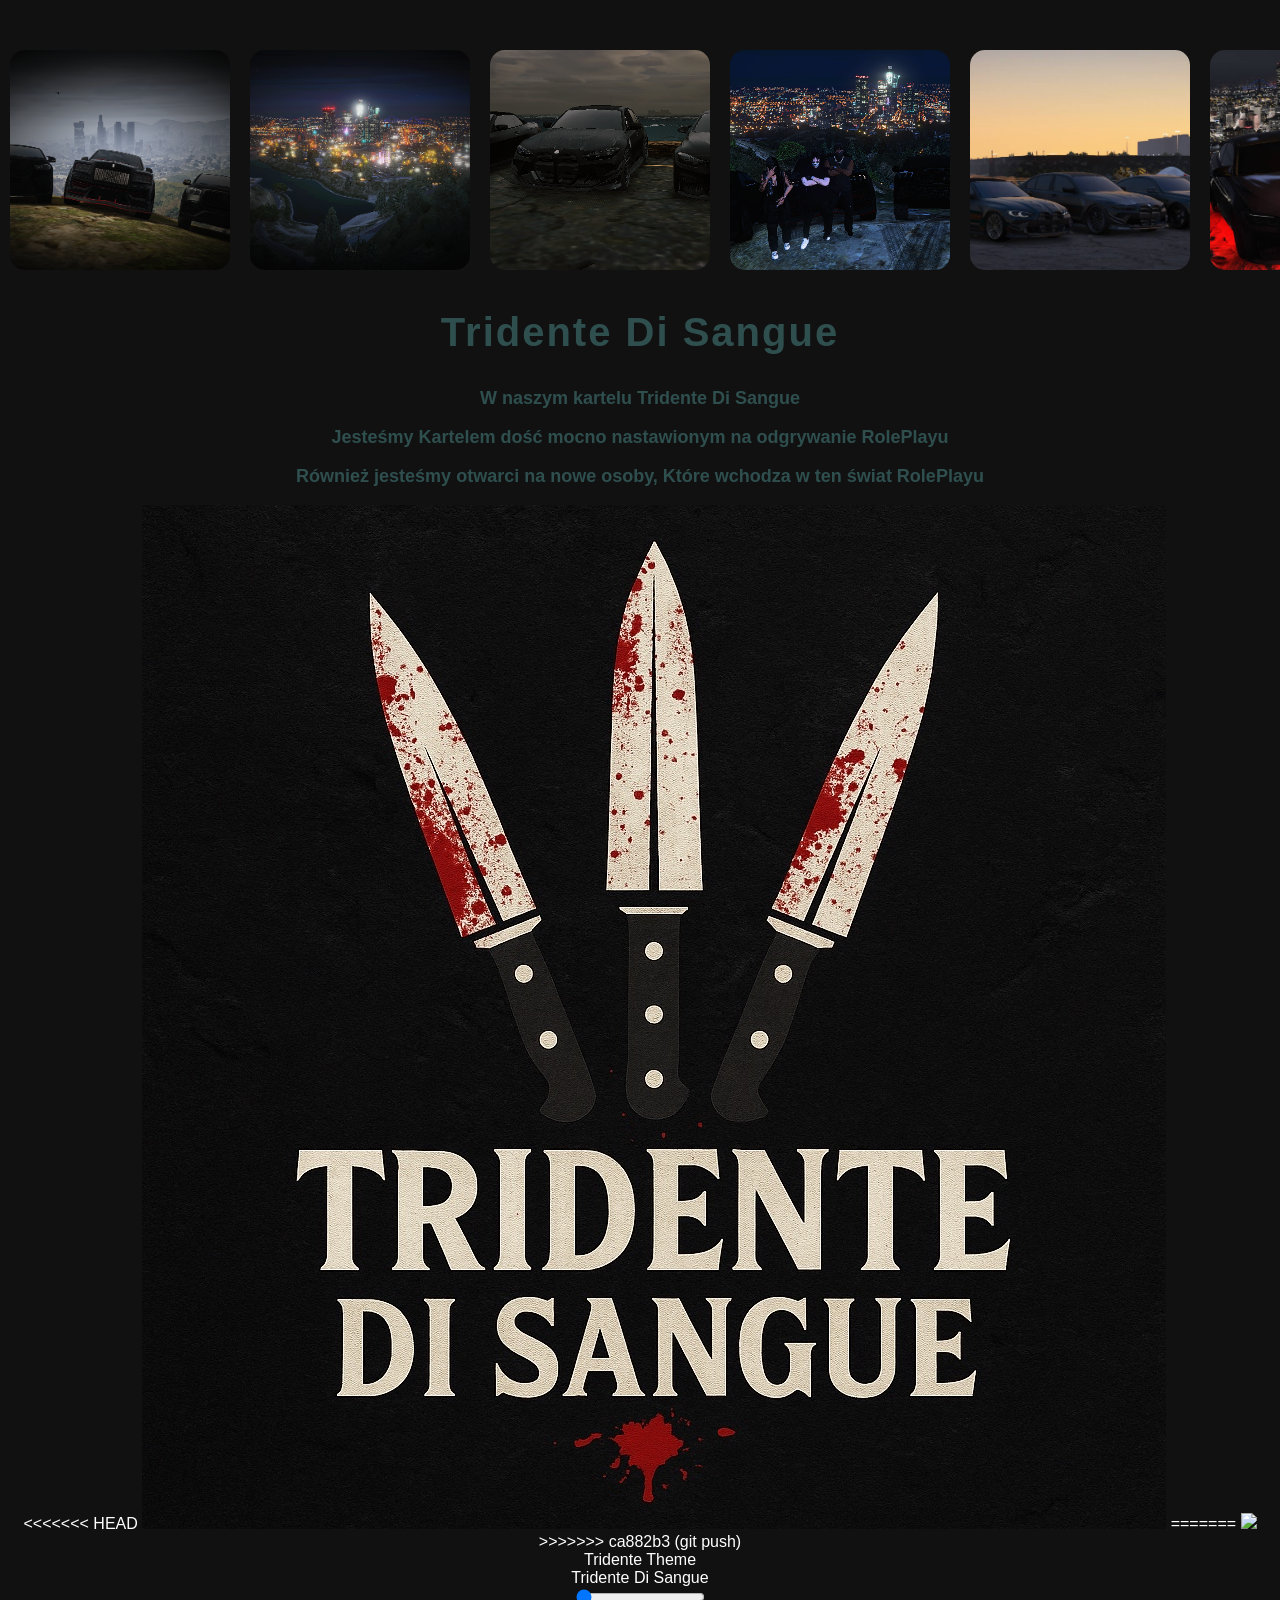
==== index.html @ 9281f4cb "git push" ====
<!DOCTYPE html>
<html lang="pl">
<head>
    <meta charset="UTF-8">
    <meta name="viewport" content="width=device-width, initial-scale=1.0">
    <link rel="stylesheet" href="galeria.css">
    <link rel="shortcut icon" href="Zdjecia/tridente.png" type="image/x-icon">
    <title>Tridente Di Sangue</title>
</head>
<body id="wrapper">
    
    <section>

        <main>

            <!-- ZDJĘCIA -->
            <div class="slider">
                <div class="track">

                    <!-- ORYGINAŁ -->
                    <div class="slide"><img src="1.png"></div>
                    <div class="slide"><img src="2.png"></div>
                    <div class="slide"><img src="3.png"></div>
                    <div class="slide"><img src="4.png"></div>
                    <div class="slide"><img src="5.png"></div>
                    <div class="slide"><img src="6.png"></div>
                    <div class="slide"><img src="7.png"></div>
                    <div class="slide"><img src="8.png"></div>
                    <div class="slide"><img src="9.png"></div>
                    <div class="slide"><img src="10.png"></div>
                    <div class="slide"><img src="11.png"></div>
                    <div class="slide"><img src="12.png"></div>
                    <div class="slide"><img src="13.png"></div>
                    <div class="slide"><img src="14.png"></div>
                    <div class="slide"><img src="15.png"></div>
                    <div class="slide"><img src="16.png"></div>
                    <div class="slide"><img src="17.png"></div>
                    <div class="slide"><img src="19.png"></div>
                    <div class="slide"><img src="20.png"></div>
                    <div class="slide"><img src="21.png"></div>
                    <div class="slide"><img src="22.png"></div>


                    <!-- KOPIA -->
                     <div class="slide"><img src="1.png"></div>
                    <div class="slide"><img src="2.png"></div>
                    <div class="slide"><img src="3.png"></div>
                    <div class="slide"><img src="4.png"></div>
                    <div class="slide"><img src="5.png"></div>
                    <div class="slide"><img src="6.png"></div>
                    <div class="slide"><img src="7.png"></div>
                    <div class="slide"><img src="8.png"></div>
                    <div class="slide"><img src="9.png"></div>
                    <div class="slide"><img src="10.png"></div>
                    <div class="slide"><img src="11.png"></div>
                    <div class="slide"><img src="12.png"></div>
                    <div class="slide"><img src="13.png"></div>
                    <div class="slide"><img src="14.png"></div>
                    <div class="slide"><img src="15.png"></div>
                    <div class="slide"><img src="16.png"></div>
                    <div class="slide"><img src="17.png"></div>
                    <div class="slide"><img src="19.png"></div>
                    <div class="slide"><img src="20.png"></div>
                    <div class="slide"><img src="21.png"></div>
                    <div class="slide"><img src="22.png"></div>
                </div>
            </div>

            <!-- NAPIS POD ZDJĘCIAMI -->
            <header>
                <h1>Tridente Di Sangue</h1>
                <p>W naszym kartelu Tridente Di Sangue</p>
                <div class="opis">
                    <p>Jesteśmy Kartelem dość mocno nastawionym na odgrywanie RolePlayu</p>
                    <p>Również jesteśmy otwarci na nowe osoby, Które wchodza w ten świat RolePlayu</p>
                    <p></p>


                </div>
                <div class="spotify-player">
<<<<<<< HEAD
<img src="tridente.png" class="cover">
=======
<img src="cover.jpg" class="cover">
>>>>>>> ca882b3 (git push)

<div class="info">
<div class="title">Tridente Theme</div>
 <div class="artist">Tridente Di Sangue</div>

                            <input type="range" id="progress" value="0">
                        </div>

                <button onclick="togglePlay()" id="playBtn">▶</button>

<<<<<<< HEAD
                    <audio id="audio" src="PRO8L3M - VHS.mp3"></audio>
                    <audio id="audio" src="Ritz Carlton (Remix).mp3"></audio>
=======
                    <audio id="audio" src="muzyka.mp3"></audio>
>>>>>>> ca882b3 (git push)
</div>
            </header>

<script src="JavaScript.js"></script>

        </main>

        <footer>
    
        </footer>

    </section>


</body>
</html>
---- galeria.css ----
body {
            margin: 0;
            background: #111;
            color: white;
            font-family: Arial, sans-serif;
            text-align: center;
        }

        section {
            padding-top: 40px;
        }

        /* SLIDER */
        .slider {
            overflow: hidden;
            width: 100%;
        }

        .track {
            display: flex;
            width: max-content;
            animation: scroll 45s linear infinite;
        }

        .slide {
            width: 220px;
            height: 220px;
            margin: 10px;
            flex-shrink: 0;
        }

        .slide img {
            width: 100%;
            height: 100%;
            object-fit: cover;
            border-radius: 15px;
        }

        @keyframes scroll {
            from {
                transform: translateX(0);
            }
            to {
                transform: translateX(-50%);
            }
        }

        header h1 {
            margin-top: 30px;
            font-size: 40px;
            letter-spacing: 2px;
            color: darkslategrey;
        }
        header h1:hover{
            color: darkred;
        }
        header p {
            color: darkslategrey;
            text-align: center;
            font-size: large;
            font-family: 'Lucida Sans', 'Lucida Sans Regular', 'Lucida Grande', 'Lucida Sans Unicode', Geneva, Verdana, sans-serif;
            font-weight: bold;
        
        
        }
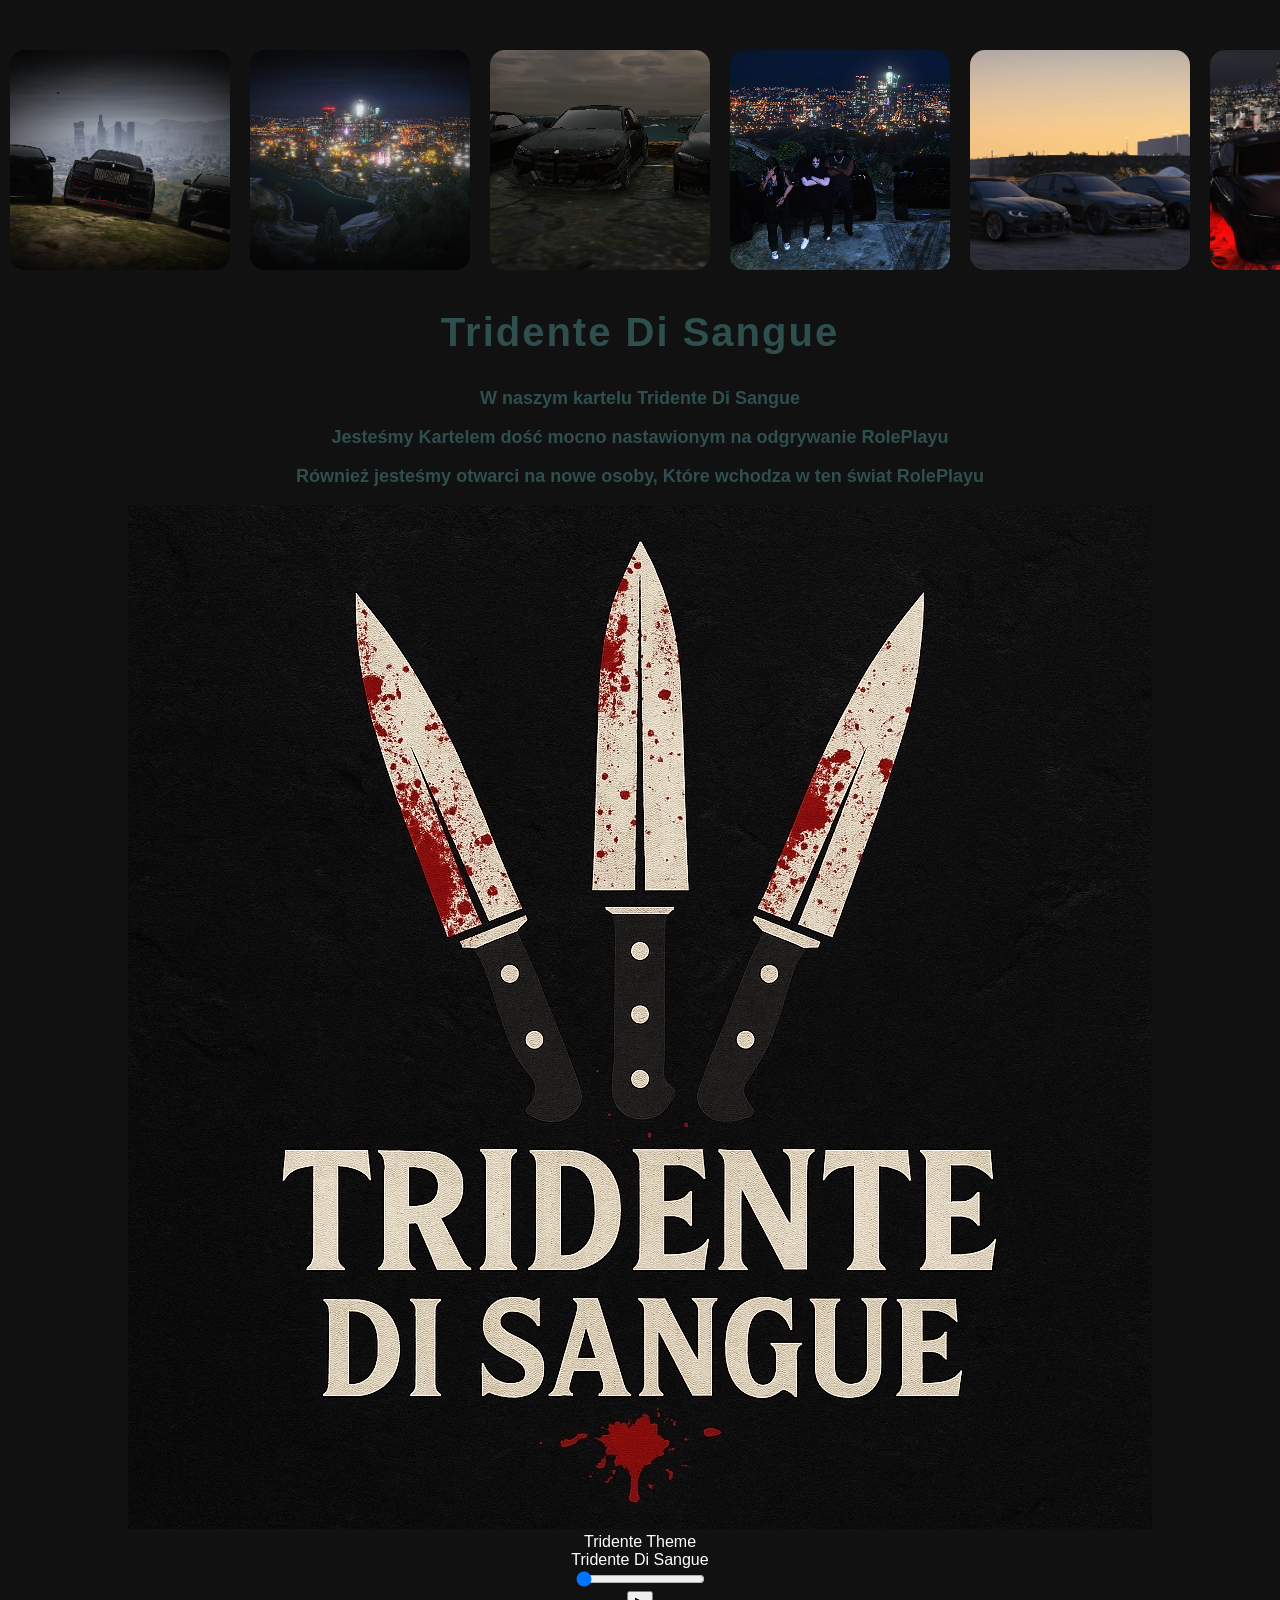
==== commit 29a1ae58: "Update index.html" ====
--- a/index.html
+++ b/index.html
@@ -78,11 +78,7 @@
 
                 </div>
                 <div class="spotify-player">
-<<<<<<< HEAD
 <img src="tridente.png" class="cover">
-=======
-<img src="cover.jpg" class="cover">
->>>>>>> ca882b3 (git push)
 
 <div class="info">
 <div class="title">Tridente Theme</div>
@@ -93,16 +89,10 @@
 
                 <button onclick="togglePlay()" id="playBtn">▶</button>
 
-<<<<<<< HEAD
                     <audio id="audio" src="PRO8L3M - VHS.mp3"></audio>
                     <audio id="audio" src="Ritz Carlton (Remix).mp3"></audio>
-=======
-                    <audio id="audio" src="muzyka.mp3"></audio>
->>>>>>> ca882b3 (git push)
 </div>
             </header>
-
-<script src="JavaScript.js"></script>
 
         </main>
 
@@ -112,6 +102,5 @@
 
     </section>
 
-
 </body>
 </html>
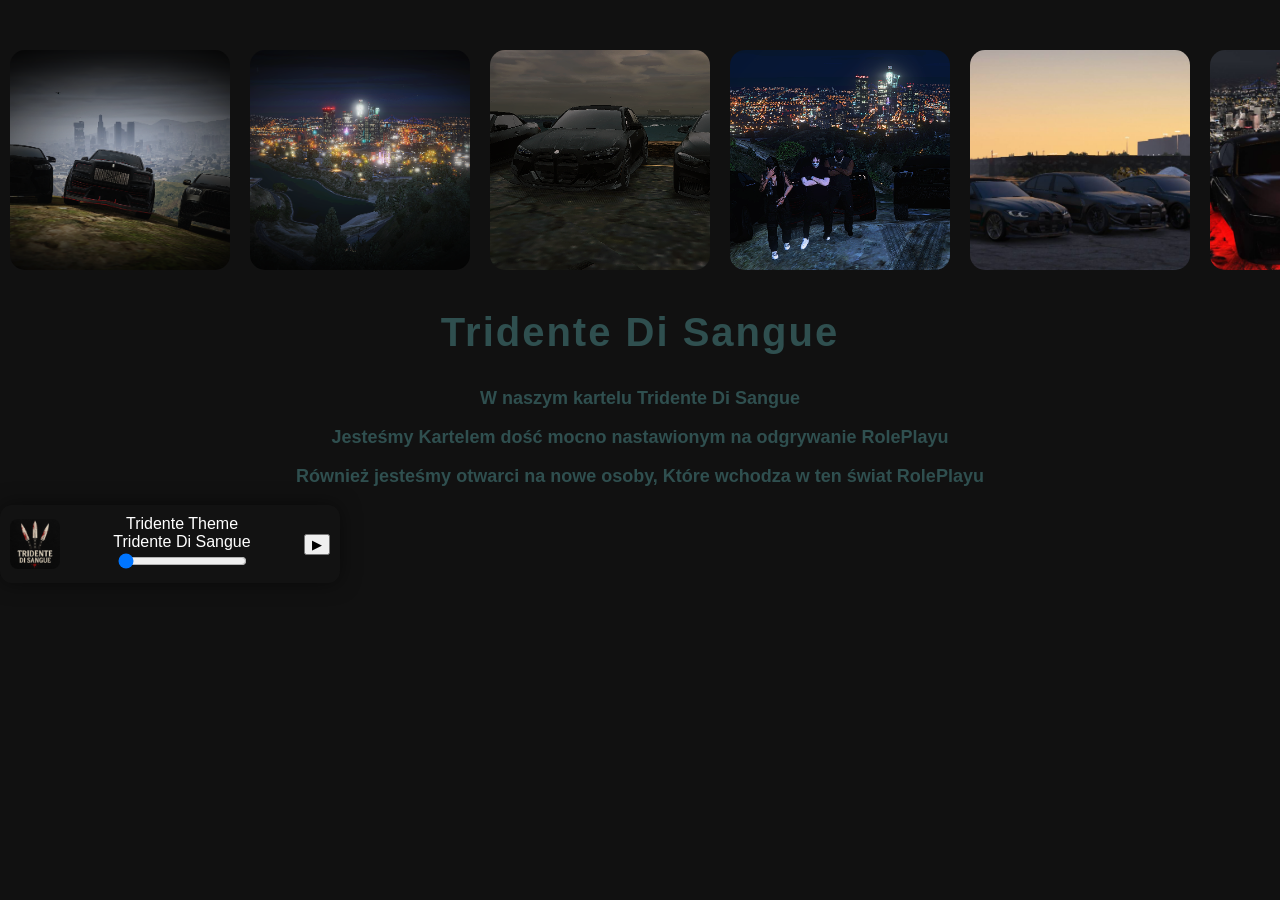
==== commit 8567bcbe: "Update index.html" ====
--- a/index.html
+++ b/index.html
@@ -94,6 +94,8 @@
 </div>
             </header>
 
+<script src="JavaScript.js"></script>
+
         </main>
 
         <footer>
@@ -102,5 +104,6 @@
 
     </section>
 
+
 </body>
 </html>
--- a/galeria.css
+++ b/galeria.css
@@ -60,6 +60,25 @@
             font-size: large;
             font-family: 'Lucida Sans', 'Lucida Sans Regular', 'Lucida Grande', 'Lucida Sans Unicode', Geneva, Verdana, sans-serif;
             font-weight: bold;
-        
-        
-        }+          }
+.spotify-player {
+  display: flex;
+  align-items: center;
+  gap: 15px;
+  background: #121212;
+  color: white;
+  padding: 10px;
+  border-radius: 12px;
+  width: 320px;
+  box-shadow: 0 0 20px rgba(0,0,0,0.5);
+}
+
+.cover {
+  width: 50px;
+  height: 50px;
+  border-radius: 8px;
+}
+
+.info {
+  flex: 1;
+}
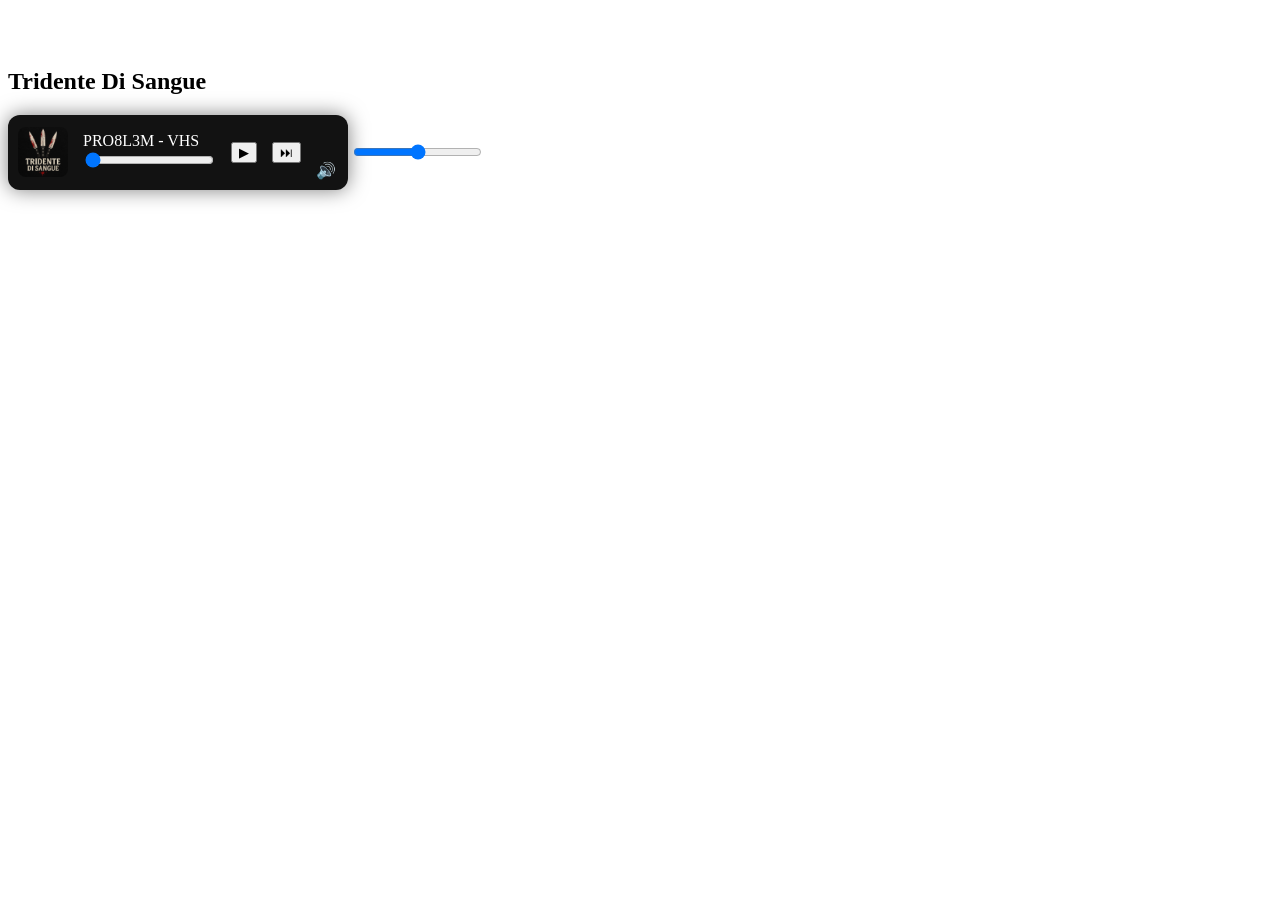
==== commit 66bb77fb: "poprawki strony" ====
--- a/index.html
+++ b/index.html
@@ -3,107 +3,97 @@
 <head>
     <meta charset="UTF-8">
     <meta name="viewport" content="width=device-width, initial-scale=1.0">
-    <link rel="stylesheet" href="galeria.css">
-    <link rel="shortcut icon" href="Zdjecia/tridente.png" type="image/x-icon">
+    <link rel="stylesheet" href="Maincss/galeria.css">
+    <link rel="shortcut icon" href="Zdjecia/tridente.png">
     <title>Tridente Di Sangue</title>
 </head>
+
 <body id="wrapper">
-    
-    <section>
 
-        <main>
+<section>
+<main>
 
-            <!-- ZDJĘCIA -->
-            <div class="slider">
-                <div class="track">
+<h1>Tridente Di Sangue</h1>
 
-                    <!-- ORYGINAŁ -->
-                    <div class="slide"><img src="1.png"></div>
-                    <div class="slide"><img src="2.png"></div>
-                    <div class="slide"><img src="3.png"></div>
-                    <div class="slide"><img src="4.png"></div>
-                    <div class="slide"><img src="5.png"></div>
-                    <div class="slide"><img src="6.png"></div>
-                    <div class="slide"><img src="7.png"></div>
-                    <div class="slide"><img src="8.png"></div>
-                    <div class="slide"><img src="9.png"></div>
-                    <div class="slide"><img src="10.png"></div>
-                    <div class="slide"><img src="11.png"></div>
-                    <div class="slide"><img src="12.png"></div>
-                    <div class="slide"><img src="13.png"></div>
-                    <div class="slide"><img src="14.png"></div>
-                    <div class="slide"><img src="15.png"></div>
-                    <div class="slide"><img src="16.png"></div>
-                    <div class="slide"><img src="17.png"></div>
-                    <div class="slide"><img src="19.png"></div>
-                    <div class="slide"><img src="20.png"></div>
-                    <div class="slide"><img src="21.png"></div>
-                    <div class="slide"><img src="22.png"></div>
+<div class="spotify-player">
 
+    <img src="Zdjecia/tridente.png" class="cover">
 
-                    <!-- KOPIA -->
-                     <div class="slide"><img src="1.png"></div>
-                    <div class="slide"><img src="2.png"></div>
-                    <div class="slide"><img src="3.png"></div>
-                    <div class="slide"><img src="4.png"></div>
-                    <div class="slide"><img src="5.png"></div>
-                    <div class="slide"><img src="6.png"></div>
-                    <div class="slide"><img src="7.png"></div>
-                    <div class="slide"><img src="8.png"></div>
-                    <div class="slide"><img src="9.png"></div>
-                    <div class="slide"><img src="10.png"></div>
-                    <div class="slide"><img src="11.png"></div>
-                    <div class="slide"><img src="12.png"></div>
-                    <div class="slide"><img src="13.png"></div>
-                    <div class="slide"><img src="14.png"></div>
-                    <div class="slide"><img src="15.png"></div>
-                    <div class="slide"><img src="16.png"></div>
-                    <div class="slide"><img src="17.png"></div>
-                    <div class="slide"><img src="19.png"></div>
-                    <div class="slide"><img src="20.png"></div>
-                    <div class="slide"><img src="21.png"></div>
-                    <div class="slide"><img src="22.png"></div>
-                </div>
-            </div>
+    <div class="info">
+        <div id="title">Tridente Theme</div>
+        <input type="range" id="progress" value="0">
+    </div>
 
-            <!-- NAPIS POD ZDJĘCIAMI -->
-            <header>
-                <h1>Tridente Di Sangue</h1>
-                <p>W naszym kartelu Tridente Di Sangue</p>
-                <div class="opis">
-                    <p>Jesteśmy Kartelem dość mocno nastawionym na odgrywanie RolePlayu</p>
-                    <p>Również jesteśmy otwarci na nowe osoby, Które wchodza w ten świat RolePlayu</p>
-                    <p></p>
+    <button onclick="togglePlay()" id="playBtn">▶</button>
+    <button onclick="nextSong()">⏭</button>
 
+    <br><br>
 
-                </div>
-                <div class="spotify-player">
-<img src="tridente.png" class="cover">
+    🔊 <input type="range" min="0" max="1" step="0.01" onchange="audio.volume = this.value">
 
-<div class="info">
-<div class="title">Tridente Theme</div>
- <div class="artist">Tridente Di Sangue</div>
+    <audio id="audio"></audio>
 
-                            <input type="range" id="progress" value="0">
-                        </div>
+</div>
 
-                <button onclick="togglePlay()" id="playBtn">▶</button>
+</main>
+</section>
 
-                    <audio id="audio" src="PRO8L3M - VHS.mp3"></audio>
-                    <audio id="audio" src="Ritz Carlton (Remix).mp3"></audio>
-</div>
-            </header>
+<script>
 
-<script src="JavaScript.js"></script>
+// ===== MUZYKA =====
+const audio = document.getElementById("audio");
+const playBtn = document.getElementById("playBtn");
+const title = document.getElementById("title");
 
-        </main>
+let songs = [
+    "Muzyka/vhs.mp3",
+    "Muzyka/ritz.mp3",
+    "Muzyka/blok.mp3",
+    "Muzyka/czarownica.mp3"
+];
 
-        <footer>
-    
-        </footer>
+let names = [
+    "PRO8L3M - VHS",
+    "Ritz Carlton Remix",
+    "DISCODŻEMIK",
+    "Czarownica"
+];
 
-    </section>
+let current = 0;
 
+function loadSong(index) {
+    audio.src = songs[index];
+    title.textContent = names[index];
+}
+
+function togglePlay() {
+    if (audio.paused) {
+        audio.play();
+        playBtn.textContent = "⏸";
+    } else {
+        audio.pause();
+        playBtn.textContent = "▶";
+    }
+}
+
+function nextSong() {
+    current++;
+    if (current >= songs.length) current = 0;
+    loadSong(current);
+    audio.play();
+    playBtn.textContent = "⏸";
+}
+
+// progress bar
+audio.addEventListener("timeupdate", () => {
+    document.getElementById("progress").value =
+        (audio.currentTime / audio.duration) * 100 || 0;
+});
+
+// start
+loadSong(current);
+
+</script>
 
 </body>
-</html>
+</html>
--- a/Maincss/galeria.css
+++ b/Maincss/galeria.css
@@ -0,0 +1,152 @@
+<<<<<<< HEAD:galeria.css
+body {
+            margin: 0;
+            background: #111;
+            color: white;
+            font-family: Arial, sans-serif;
+            text-align: center;
+        }
+
+        section {
+            padding-top: 40px;
+        }
+
+        /* SLIDER */
+        .slider {
+            overflow: hidden;
+            width: 100%;
+        }
+
+        .track {
+            display: flex;
+            width: max-content;
+            animation: scroll 45s linear infinite;
+        }
+
+        .slide {
+            width: 220px;
+            height: 220px;
+            margin: 10px;
+            flex-shrink: 0;
+        }
+
+        .slide img {
+            width: 100%;
+            height: 100%;
+            object-fit: cover;
+            border-radius: 15px;
+        }
+
+        @keyframes scroll {
+            from {
+                transform: translateX(0);
+            }
+            to {
+                transform: translateX(-50%);
+            }
+        }
+
+        header h1 {
+            margin-top: 30px;
+            font-size: 40px;
+            letter-spacing: 2px;
+            color: darkslategrey;
+        }
+        header h1:hover{
+            color: darkred;
+        }
+        header p {
+            color: darkslategrey;
+            text-align: center;
+            font-size: large;
+            font-family: 'Lucida Sans', 'Lucida Sans Regular', 'Lucida Grande', 'Lucida Sans Unicode', Geneva, Verdana, sans-serif;
+            font-weight: bold;
+          }
+.spotify-player {
+  display: flex;
+  align-items: center;
+  gap: 15px;
+  background: #121212;
+  color: white;
+  padding: 10px;
+  border-radius: 12px;
+  width: 320px;
+  box-shadow: 0 0 20px rgba(0,0,0,0.5);
+}
+
+.cover {
+  width: 50px;
+  height: 50px;
+  border-radius: 8px;
+}
+
+.info {
+  flex: 1;
+}
+=======
+body {
+            margin: 0;
+            background: #111;
+            color: white;
+            font-family: Arial, sans-serif;
+            text-align: center;
+        }
+
+        section {
+            padding-top: 40px;
+        }
+
+        /* SLIDER */
+        .slider {
+            overflow: hidden;
+            width: 100%;
+        }
+
+        .track {
+            display: flex;
+            width: max-content;
+            animation: scroll 45s linear infinite;
+        }
+
+        .slide {
+            width: 220px;
+            height: 220px;
+            margin: 10px;
+            flex-shrink: 0;
+        }
+
+        .slide img {
+            width: 100%;
+            height: 100%;
+            object-fit: cover;
+            border-radius: 15px;
+        }
+
+        @keyframes scroll {
+            from {
+                transform: translateX(0);
+            }
+            to {
+                transform: translateX(-50%);
+            }
+        }
+
+        header h1 {
+            margin-top: 30px;
+            font-size: 40px;
+            letter-spacing: 2px;
+            color: darkslategrey;
+        }
+        header h1:hover{
+            color: darkred;
+        }
+        header p {
+            color: darkslategrey;
+            text-align: center;
+            font-size: large;
+            font-family: 'Lucida Sans', 'Lucida Sans Regular', 'Lucida Grande', 'Lucida Sans Unicode', Geneva, Verdana, sans-serif;
+            font-weight: bold;
+        
+        
+        }
+>>>>>>> de02b9a (aktualizacja strony):Maincss/galeria.css
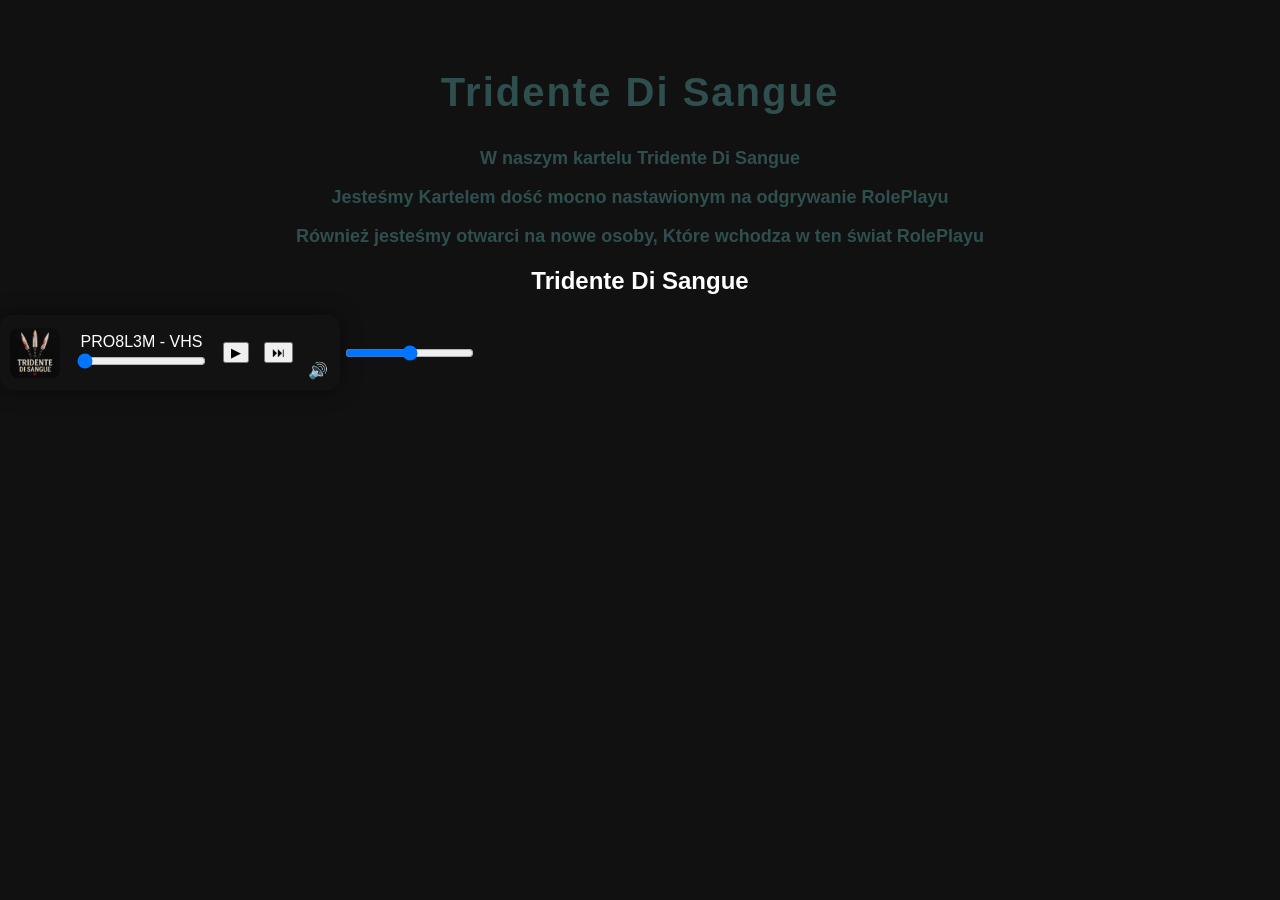
==== commit 8d534801: "aktualizacja strony" ====
--- a/index.html
+++ b/index.html
@@ -11,6 +11,17 @@
 <body id="wrapper">
 
 <section>
+    <header>
+                <h1>Tridente Di Sangue</h1>
+                <p>W naszym kartelu Tridente Di Sangue</p>
+                <div class="opis">
+                    <p>Jesteśmy Kartelem dość mocno nastawionym na odgrywanie RolePlayu</p>
+                    <p>Również jesteśmy otwarci na nowe osoby, Które wchodza w ten świat RolePlayu</p>
+                    <p></p>
+
+
+                </div>
+            </header>
 <main>
 
 <h1>Tridente Di Sangue</h1>
@@ -46,7 +57,7 @@
 const title = document.getElementById("title");
 
 let songs = [
-    "Muzyka/vhs.mp3",
+    "Muzyka/PRO8L3M - VHS.mp3",
     "Muzyka/ritz.mp3",
     "Muzyka/blok.mp3",
     "Muzyka/czarownica.mp3"
--- a/Maincss/galeria.css
+++ b/Maincss/galeria.css
@@ -1,152 +1,75 @@
-<<<<<<< HEAD:galeria.css
+
 body {
-            margin: 0;
-            background: #111;
-            color: white;
-            font-family: Arial, sans-serif;
-            text-align: center;
-        }
-
-        section {
-            padding-top: 40px;
-        }
-
-        /* SLIDER */
-        .slider {
-            overflow: hidden;
-            width: 100%;
-        }
-
-        .track {
-            display: flex;
-            width: max-content;
-            animation: scroll 45s linear infinite;
-        }
-
-        .slide {
-            width: 220px;
-            height: 220px;
-            margin: 10px;
-            flex-shrink: 0;
-        }
-
-        .slide img {
-            width: 100%;
-            height: 100%;
-            object-fit: cover;
-            border-radius: 15px;
-        }
-
-        @keyframes scroll {
-            from {
-                transform: translateX(0);
-            }
-            to {
-                transform: translateX(-50%);
-            }
-        }
-
-        header h1 {
-            margin-top: 30px;
-            font-size: 40px;
-            letter-spacing: 2px;
-            color: darkslategrey;
-        }
-        header h1:hover{
-            color: darkred;
-        }
-        header p {
-            color: darkslategrey;
-            text-align: center;
-            font-size: large;
-            font-family: 'Lucida Sans', 'Lucida Sans Regular', 'Lucida Grande', 'Lucida Sans Unicode', Geneva, Verdana, sans-serif;
-            font-weight: bold;
-          }
+    margin: 0;
+    background: #111;
+    color: white;
+    font-family: Arial, sans-serif;
+    text-align: center;
+}
+section {
+    padding-top: 40px;
+}
+.slider {
+    overflow: hidden;
+    width: 100%;
+}
+.track {
+    display: flex;
+    width: max-content;
+    animation: scroll 45s linear infinite;
+}
+.slide {
+    width: 220px;
+    height: 220px;
+    margin: 10px;
+    flex-shrink: 0;
+}
+.slide img {
+    width: 100%;
+    height: 100%;
+    object-fit: cover;
+    border-radius: 15px;
+}
+@keyframes scroll {
+    from {
+        transform: translateX(0);
+    }
+    to{
+        transform: translateX(-50%);
+    }
+}
+header h1 {
+    margin-top: 30px;
+    font-size: 40px;
+    letter-spacing: 2px;
+    color: darkslategrey;
+}
+header h1:hover{
+    color: darkred;
+}
+header p {
+    color: darkslategrey;
+    text-align: center;
+    font-size: large;
+    font-family: 'Lucida Sans', 'Lucida Sans Regular', 'Lucida Grande', 'Lucida Sans Unicode', Geneva, Verdana, sans-serif;
+    font-weight: bold;
+}
 .spotify-player {
-  display: flex;
-  align-items: center;
-  gap: 15px;
-  background: #121212;
-  color: white;
-  padding: 10px;
-  border-radius: 12px;
-  width: 320px;
-  box-shadow: 0 0 20px rgba(0,0,0,0.5);
+    display: flex;
+    align-items: center;
+    gap: 15px;
+    background: #121212;
+    color: white;
+    padding: 10px;
+    border-radius: 12px;
+    width: 320px;
+    box-shadow: 0 0 20px rgba(0,0,0,0.5);
 }
-
 .cover {
-  width: 50px;
-  height: 50px;
-  border-radius: 8px;
+    width: 50px;
+    height: 50px;
+    border-radius: 8px;
 }
-
 .info {
   flex: 1;
 }
-=======
-body {
-            margin: 0;
-            background: #111;
-            color: white;
-            font-family: Arial, sans-serif;
-            text-align: center;
-        }
-
-        section {
-            padding-top: 40px;
-        }
-
-        /* SLIDER */
-        .slider {
-            overflow: hidden;
-            width: 100%;
-        }
-
-        .track {
-            display: flex;
-            width: max-content;
-            animation: scroll 45s linear infinite;
-        }
-
-        .slide {
-            width: 220px;
-            height: 220px;
-            margin: 10px;
-            flex-shrink: 0;
-        }
-
-        .slide img {
-            width: 100%;
-            height: 100%;
-            object-fit: cover;
-            border-radius: 15px;
-        }
-
-        @keyframes scroll {
-            from {
-                transform: translateX(0);
-            }
-            to {
-                transform: translateX(-50%);
-            }
-        }
-
-        header h1 {
-            margin-top: 30px;
-            font-size: 40px;
-            letter-spacing: 2px;
-            color: darkslategrey;
-        }
-        header h1:hover{
-            color: darkred;
-        }
-        header p {
-            color: darkslategrey;
-            text-align: center;
-            font-size: large;
-            font-family: 'Lucida Sans', 'Lucida Sans Regular', 'Lucida Grande', 'Lucida Sans Unicode', Geneva, Verdana, sans-serif;
-            font-weight: bold;
-        
-        
-        }
->>>>>>> de02b9a (aktualizacja strony):Maincss/galeria.css
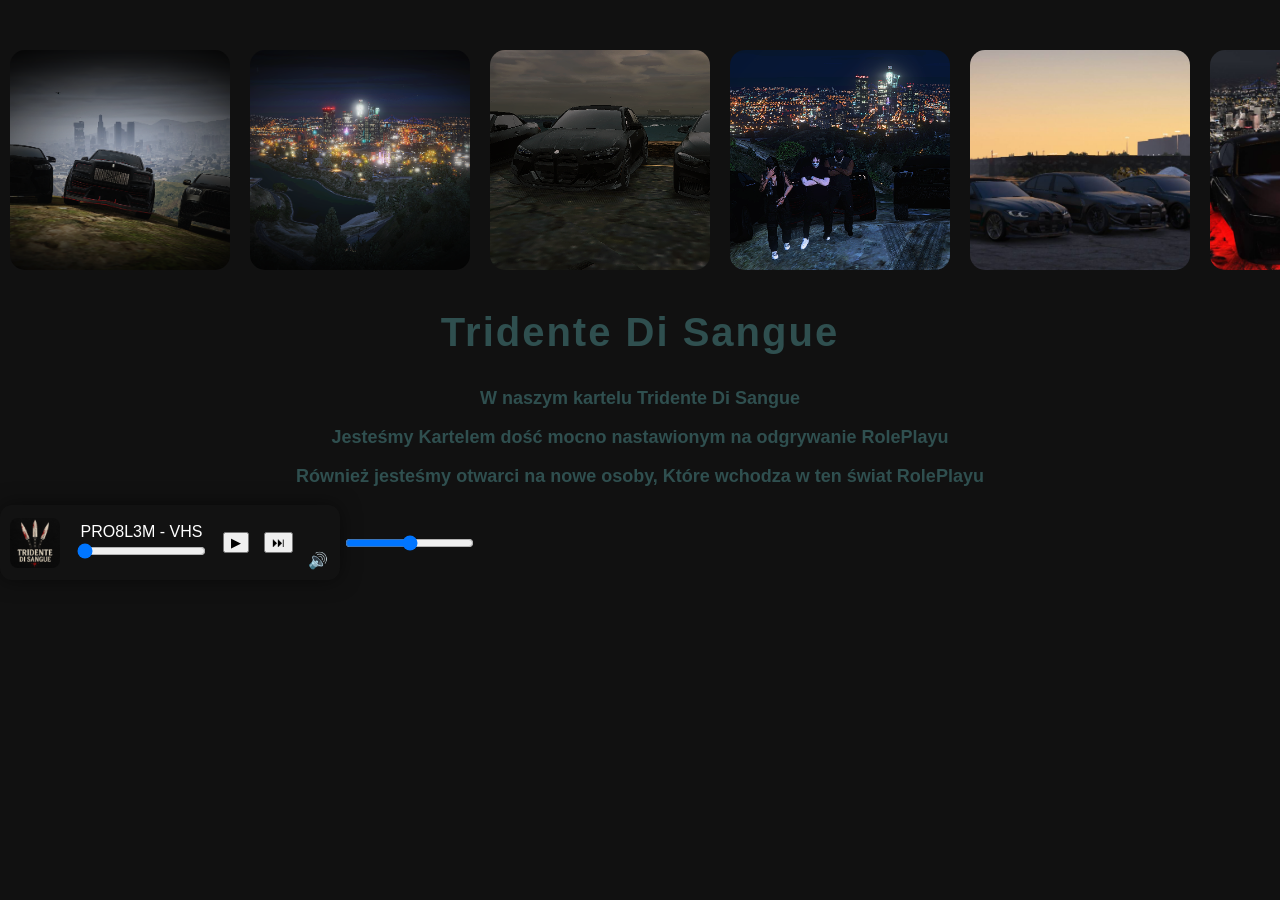
==== commit 0070c9d7: "Add image slider and remove unused assets Add a carousel markup to index.html: inserts a .slider > ." ====
--- a/index.html
+++ b/index.html
@@ -11,6 +11,59 @@
 <body id="wrapper">
 
 <section>
+     <div class="slider">
+                <div class="track">
+
+                    <!-- ORYGINAŁ -->
+                    <div class="slide"><img src="Zdjecia/1.png"></div>
+                    <div class="slide"><img src="Zdjecia/2.png"></div>
+                    <div class="slide"><img src="Zdjecia/3.png"></div>
+                    <div class="slide"><img src="Zdjecia/4.png"></div>
+                    <div class="slide"><img src="Zdjecia/5.png"></div>
+                    <div class="slide"><img src="Zdjecia/6.png"></div>
+                    <div class="slide"><img src="Zdjecia/7.png"></div>
+                    <div class="slide"><img src="Zdjecia/8.png"></div>
+                    <div class="slide"><img src="Zdjecia/9.png"></div>
+                    <div class="slide"><img src="Zdjecia/10.png"></div>
+                    <div class="slide"><img src="Zdjecia/11.png"></div>
+                    <div class="slide"><img src="Zdjecia/12.png"></div>
+                    <div class="slide"><img src="Zdjecia/13.png"></div>
+                    <div class="slide"><img src="Zdjecia/14.png"></div>
+                    <div class="slide"><img src="Zdjecia/15.png"></div>
+                    <div class="slide"><img src="Zdjecia/16.png"></div>
+                    <div class="slide"><img src="Zdjecia/17.png"></div>
+                    <div class="slide"><img src="Zdjecia/19.png"></div>
+                    <div class="slide"><img src="Zdjecia/20.png"></div>
+                    <div class="slide"><img src="Zdjecia/21.png"></div>
+                    <div class="slide"><img src="Zdjecia/22.png"></div>
+
+
+                    <!-- KOPIA -->
+                    <div class="slide"><img src="Zdjecia/1.png"></div>
+                    <div class="slide"><img src="Zdjecia/2.png"></div>
+                    <div class="slide"><img src="Zdjecia/3.png"></div>
+                    <div class="slide"><img src="Zdjecia/4.png"></div>
+                    <div class="slide"><img src="Zdjecia/5.png"></div>
+                    <div class="slide"><img src="Zdjecia/6.png"></div>
+                    <div class="slide"><img src="Zdjecia/7.png"></div>
+                    <div class="slide"><img src="Zdjecia/8.png"></div>
+                    <div class="slide"><img src="Zdjecia/9.png"></div>
+                    <div class="slide"><img src="Zdjecia/10.png"></div>
+                    <div class="slide"><img src="Zdjecia/11.png"></div>
+                    <div class="slide"><img src="Zdjecia/12.png"></div>
+                    <div class="slide"><img src="Zdjecia/13.png"></div>
+                    <div class="slide"><img src="Zdjecia/14.png"></div>
+                    <div class="slide"><img src="Zdjecia/15.png"></div>
+                    <div class="slide"><img src="Zdjecia/16.png"></div>
+                    <div class="slide"><img src="Zdjecia/17.png"></div>
+                    <div class="slide"><img src="Zdjecia/19.png"></div>
+                    <div class="slide"><img src="Zdjecia/20.png"></div>
+                    <div class="slide"><img src="Zdjecia/21.png"></div>
+                    <div class="slide"><img src="Zdjecia/22.png"></div>
+
+                </div>
+            </div>
+
     <header>
                 <h1>Tridente Di Sangue</h1>
                 <p>W naszym kartelu Tridente Di Sangue</p>
@@ -23,9 +76,6 @@
                 </div>
             </header>
 <main>
-
-<h1>Tridente Di Sangue</h1>
-
 <div class="spotify-player">
 
     <img src="Zdjecia/tridente.png" class="cover">
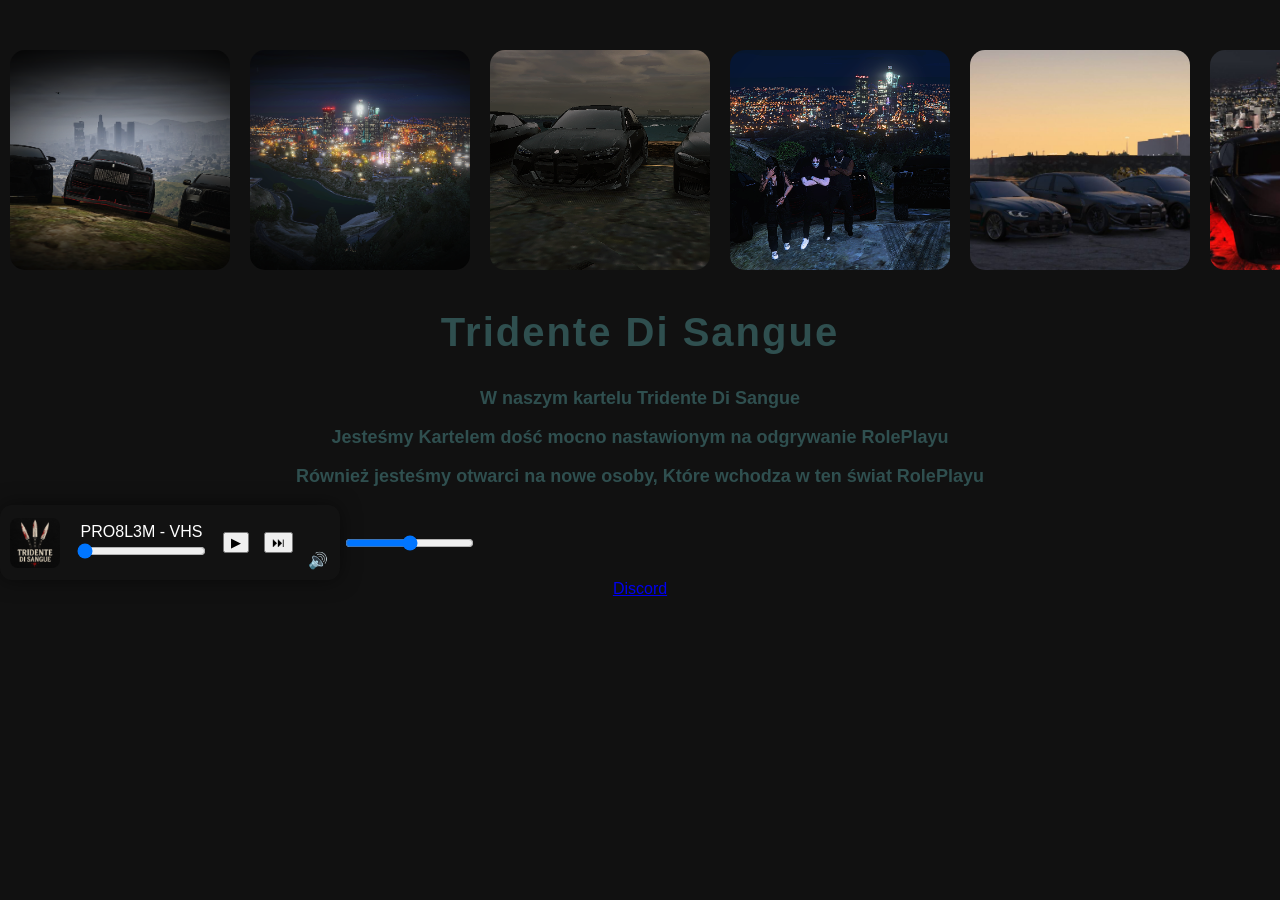
==== commit a011610b: "Update index.html" ====
--- a/index.html
+++ b/index.html
@@ -95,7 +95,7 @@
     <audio id="audio"></audio>
 
 </div>
-
+<a href="https://discord.gg/WHEjhaJrpe">Discord</a>
 </main>
 </section>
 
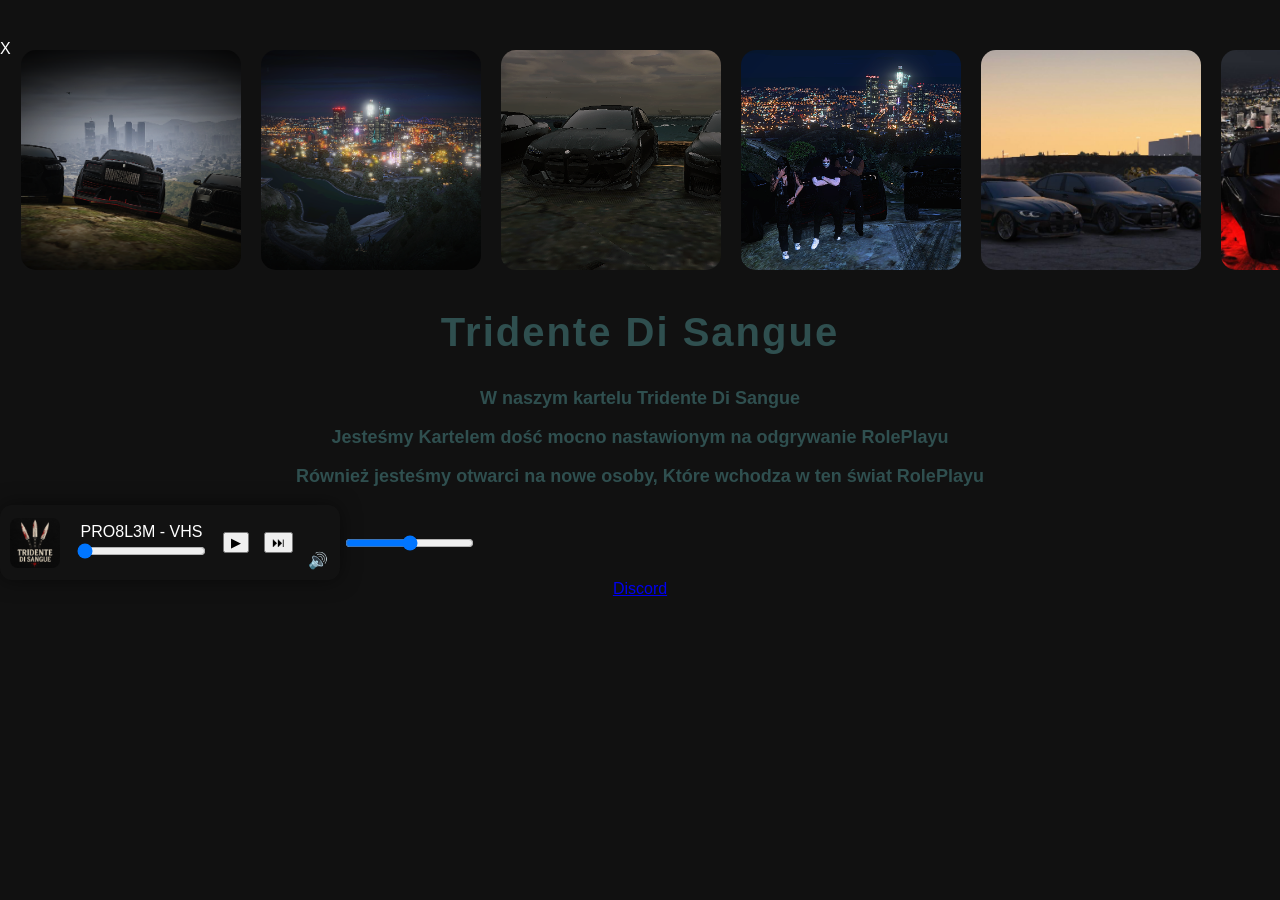
==== commit d84033e4: "nihh" ====
--- a/index.html
+++ b/index.html
@@ -13,7 +13,7 @@
 <section>
      <div class="slider">
                 <div class="track">
-
+X
                     <!-- ORYGINAŁ -->
                     <div class="slide"><img src="Zdjecia/1.png"></div>
                     <div class="slide"><img src="Zdjecia/2.png"></div>
@@ -95,7 +95,9 @@
     <audio id="audio"></audio>
 
 </div>
+<div class="opis">
 <a href="https://discord.gg/WHEjhaJrpe">Discord</a>
+</div>
 </main>
 </section>
 
